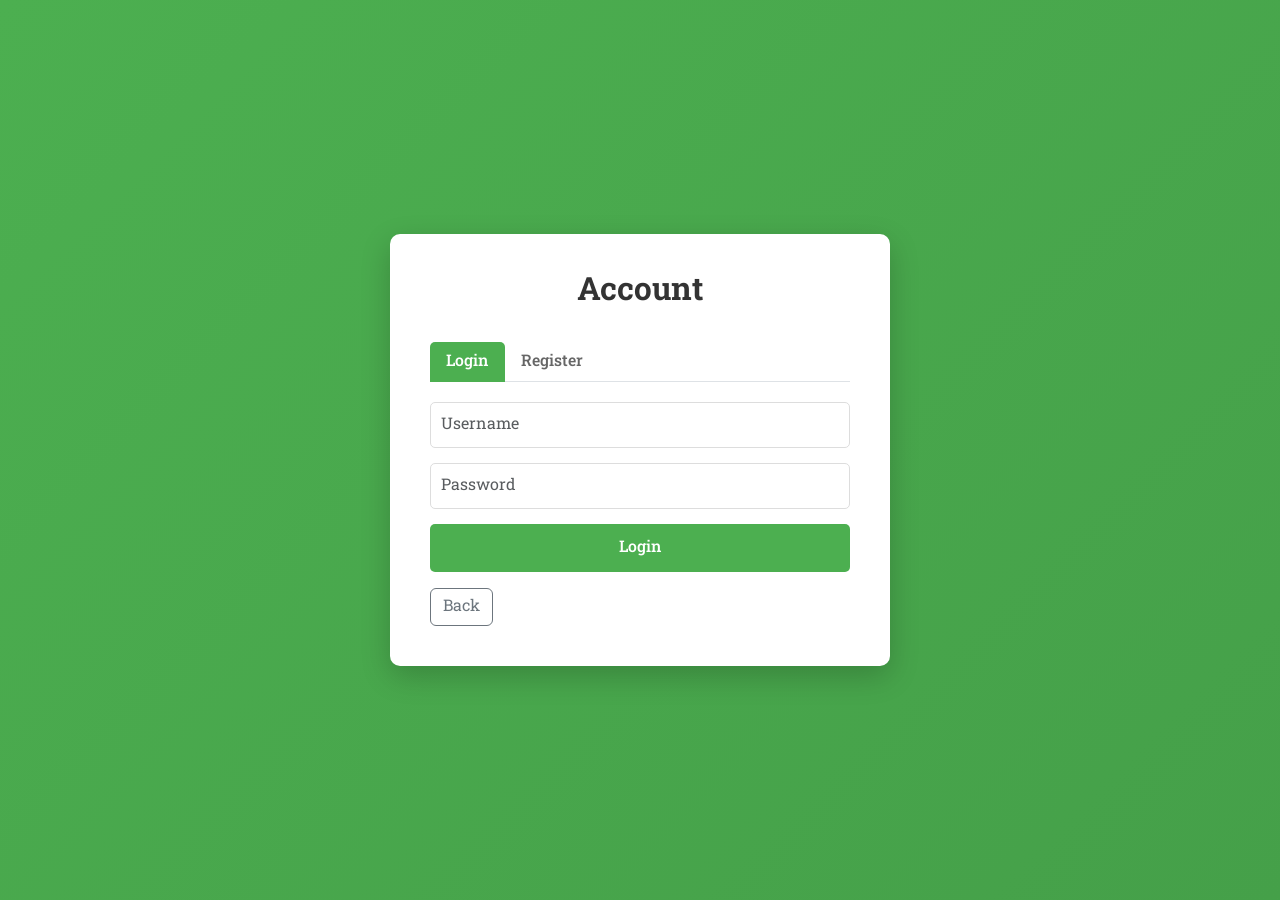
==== account.html @ 8507a188 "4" ====
<!DOCTYPE html>
<html lang="en">
  <head>
    <meta charset="UTF-8" />
    <title>Account - TechShop</title>
    <link href="assets/css/bootstrap.css" rel="stylesheet" />
    <link
      rel="stylesheet"
      href="https://cdn.jsdelivr.net/npm/bootstrap-icons@1.13.1/font/bootstrap-icons.min.css"
    />
    <link
      href="https://fonts.googleapis.com/css2?family=Hanuman:wght@100;300;400;700;900&display=swap"
      rel="stylesheet"
    />
    <link rel="stylesheet" href="assets/css/auth-cart.css" />
    <style>
      body {
        background: linear-gradient(135deg, #4caf50 0%, #45a049 100%);
        font-family: "Hanuman", sans-serif;
        min-height: 100vh;
        display: flex;
        align-items: center;
        justify-content: center;
        margin: 0;
      }
      .account-container {
        background: #ffffff;
        border-radius: 10px;
        box-shadow: 0 10px 30px rgba(0, 0, 0, 0.2);
        padding: 40px;
        max-width: 500px;
        width: 100%;
      }
      .account-container h2 {
        text-align: center;
        margin-bottom: 30px;
        color: #333;
        font-weight: 700;
      }
      .nav-tabs .nav-link {
        border: none;
        color: #666;
        font-weight: 600;
      }
      .nav-tabs .nav-link.active {
        background: #4caf50;
        color: white;
        border-radius: 5px 5px 0 0;
      }
      .form-control {
        border-radius: 5px;
        border: 1px solid #ddd;
        padding: 10px;
        margin-bottom: 15px;
      }
      .btn-account {
        background: #4caf50;
        border: none;
        border-radius: 5px;
        padding: 12px;
        width: 100%;
        color: white;
        font-weight: 600;
        transition: background 0.3s ease;
      }
      .btn-account:hover {
        background: #45a049;
      }
      .tab-content {
        padding-top: 20px;
      }
    </style>
  </head>
  <body>
    <div class="account-container">
      <h2>Account</h2>
      <ul class="nav nav-tabs" id="accountTab" role="tablist">
        <li class="nav-item" role="presentation">
          <button
            class="nav-link active"
            id="login-tab"
            data-bs-toggle="tab"
            data-bs-target="#login"
            type="button"
            role="tab"
            aria-controls="login"
            aria-selected="true"
          >
            Login
          </button>
        </li>
        <li class="nav-item" role="presentation">
          <button
            class="nav-link"
            id="register-tab"
            data-bs-toggle="tab"
            data-bs-target="#register"
            type="button"
            role="tab"
            aria-controls="register"
            aria-selected="false"
          >
            Register
          </button>
        </li>
      </ul>
      <div class="tab-content" id="accountTabContent">
        <div
          class="tab-pane fade show active"
          id="login"
          role="tabpanel"
          aria-labelledby="login-tab"
        >
          <form id="loginForm">
            <input
              type="text"
              id="loginUsername"
              class="form-control"
              placeholder="Username"
              required
            />
            <input
              type="password"
              id="loginPassword"
              class="form-control"
              placeholder="Password"
              required
            />
            <button type="submit" class="btn btn-account">Login</button>
          </form>
          <button
            class="btn btn-outline-secondary mt-3"
            onclick="window.history.back()"
          >
            Back
          </button>
        </div>
        <div
          class="tab-pane fade"
          id="register"
          role="tabpanel"
          aria-labelledby="register-tab"
        >
          <form id="registerForm">
            <input
              type="text"
              id="registerUsername"
              class="form-control"
              placeholder="Username"
              required
            />
            <input
              type="email"
              id="registerEmail"
              class="form-control"
              placeholder="Email"
              required
            />
            <input
              type="password"
              id="registerPassword"
              class="form-control"
              placeholder="Password"
              required
            />
            <button type="submit" class="btn btn-account">Register</button>
          </form>
          <button
            class="btn btn-outline-secondary mt-3"
            onclick="window.history.back()"
          >
            Back
          </button>
        </div>
      </div>
    </div>

    <script src="assets/js/bootstrap.bundle.min.js"></script>
    <script src="assets/js/auth-cart.js"></script>
    <script>
      document
        .getElementById("loginForm")
        .addEventListener("submit", function (e) {
          e.preventDefault();
          const username = document.getElementById("loginUsername").value;
          const password = document.getElementById("loginPassword").value;
          const res = loginUser(username, password);
          if (res.ok) {
            alert("Login successful!");
            window.location.href = "index.html";
          } else {
            alert(res.msg);
          }
        });

      document
        .getElementById("registerForm")
        .addEventListener("submit", function (e) {
          e.preventDefault();
          const username = document.getElementById("registerUsername").value;
          const email = document.getElementById("registerEmail").value;
          const password = document.getElementById("registerPassword").value;
          const res = registerUser(username, email, password);
          if (res.ok) {
            alert("Registration successful! Please login.");
            // Switch to login tab
            const loginTab = new bootstrap.Tab(
              document.getElementById("login-tab")
            );
            loginTab.show();
          } else {
            alert(res.msg);
          }
        });
    </script>
  </body>
</html>
---- assets/css/auth-cart.css ----
/* auth-cart.css
   Paste this file to assets/css/auth-cart.css and include it in your pages.
*/

.auth-modal {
  position: fixed;
  inset: 0;
  display: flex;
  align-items: center;
  justify-content: center;
  background: rgba(0,0,0,0.45);
  z-index: 9999;
}
.auth-content {
  background: #fff;
  padding: 20px;
  border-radius: 8px;
  width: 320px;
  box-shadow: 0 8px 24px rgba(0,0,0,0.2);
}
.auth-content h5 {
  margin-bottom: 12px;
}
.auth-content .form-control {
  height: 40px;
}
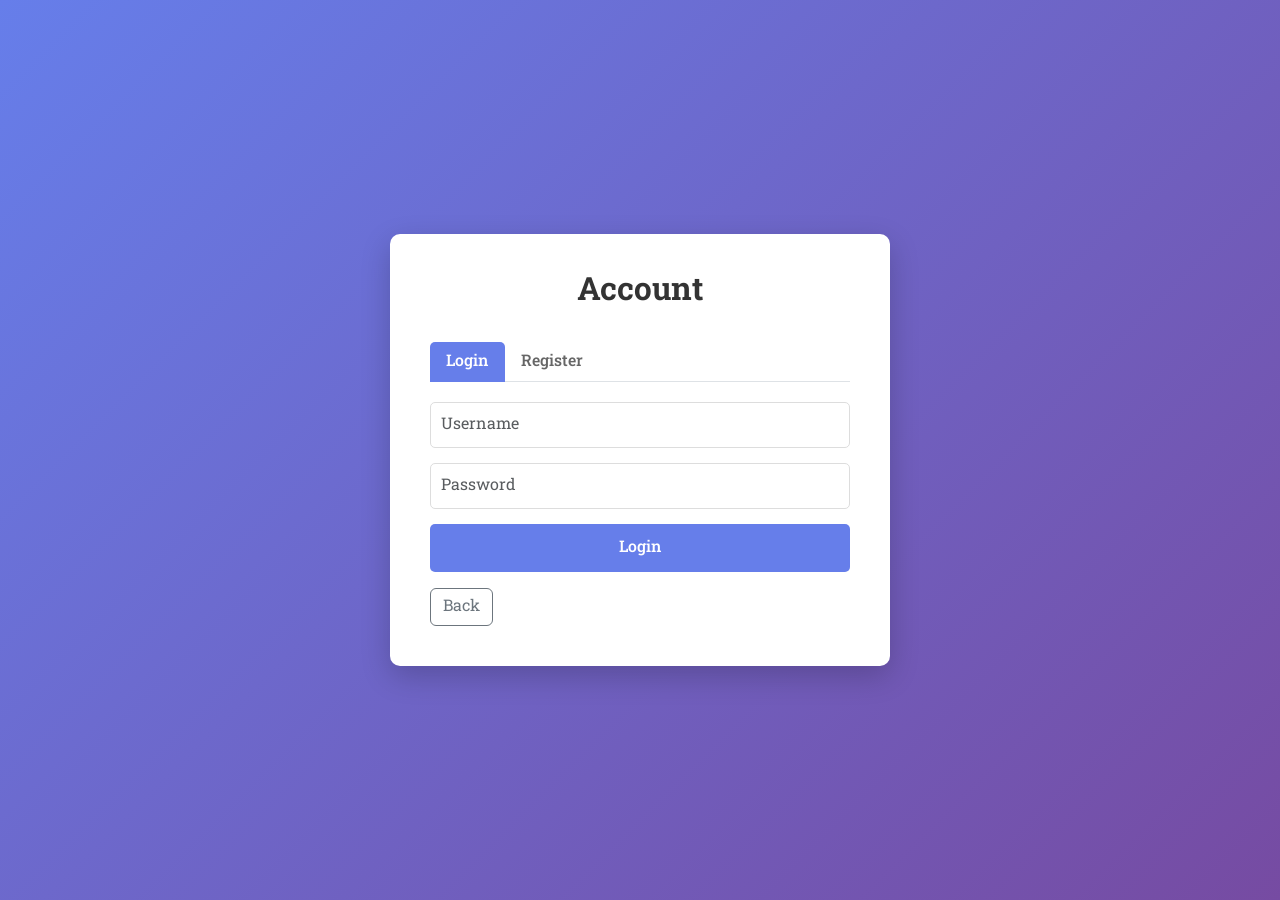
==== commit 538e9c15: "7" ====
--- a/account.html
+++ b/account.html
@@ -2,6 +2,7 @@
 <html lang="en">
   <head>
     <meta charset="UTF-8" />
+    <meta name="viewport" content="width=device-width, initial-scale=1" />
     <title>Account - TechShop</title>
     <link href="assets/css/bootstrap.css" rel="stylesheet" />
     <link
@@ -15,7 +16,7 @@
     <link rel="stylesheet" href="assets/css/auth-cart.css" />
     <style>
       body {
-        background: linear-gradient(135deg, #4caf50 0%, #45a049 100%);
+        background: linear-gradient(135deg, #667eea 0%, #764ba2 100%);
         font-family: "Hanuman", sans-serif;
         min-height: 100vh;
         display: flex;
@@ -43,7 +44,7 @@
         font-weight: 600;
       }
       .nav-tabs .nav-link.active {
-        background: #4caf50;
+        background: #667eea;
         color: white;
         border-radius: 5px 5px 0 0;
       }
@@ -54,7 +55,7 @@
         margin-bottom: 15px;
       }
       .btn-account {
-        background: #4caf50;
+        background: #667eea;
         border: none;
         border-radius: 5px;
         padding: 12px;
@@ -64,7 +65,7 @@
         transition: background 0.3s ease;
       }
       .btn-account:hover {
-        background: #45a049;
+        background: #667eea;
       }
       .tab-content {
         padding-top: 20px;
